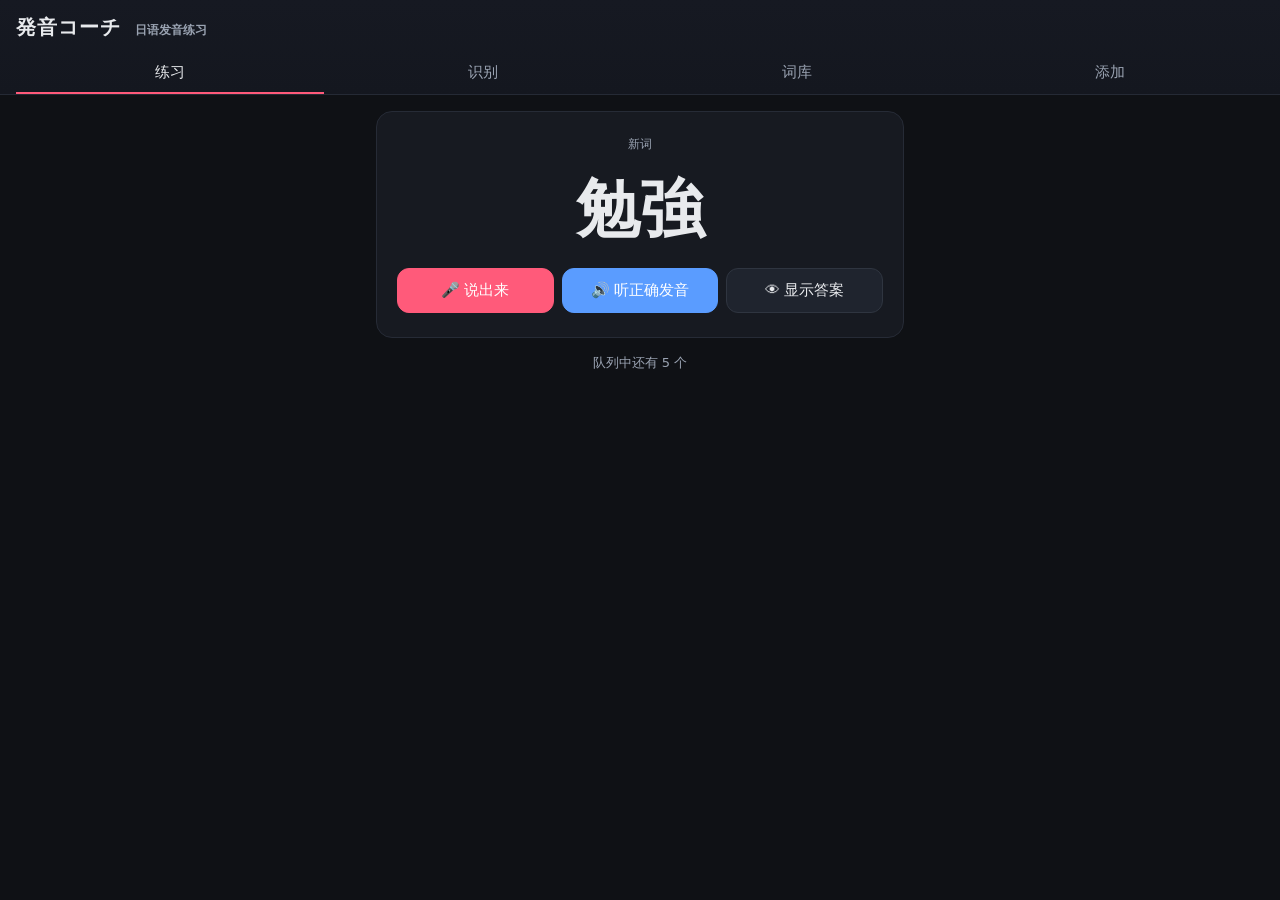
==== index.html @ 2b02692e "feat: Japanese pronunciation app with Identify (JMdict) mode Practice mode: see kanji, speak it, bro" ====
<!DOCTYPE html>
<html lang="zh">
<head>
  <meta charset="UTF-8" />
  <meta name="viewport" content="width=device-width, initial-scale=1.0, maximum-scale=1.0" />
  <title>発音コーチ · 日语发音练习</title>
  <link rel="stylesheet" href="styles.css" />
</head>
<body>
  <header class="topbar">
    <h1>発音コーチ <span class="sub">日语发音练习</span></h1>
    <nav class="tabs">
      <button class="tab active" data-view="practice">练习</button>
      <button class="tab" data-view="identify">识别</button>
      <button class="tab" data-view="library">词库</button>
      <button class="tab" data-view="add">添加</button>
    </nav>
  </header>

  <main>
    <!-- ============ PRACTICE ============ -->
    <section id="view-practice" class="view active">
      <div id="practice-empty" class="empty hidden">
        词库是空的。去「添加」一个短语，或让 Claude 帮你加。
      </div>

      <div id="practice-card" class="card practice-card hidden">
        <div class="due-badge" id="due-badge"></div>

        <div class="phrase-big" id="p-phrase">勉強</div>

        <div class="reveal hidden" id="p-reveal">
          <div class="reading">
            <span class="kana" id="p-kana">べんきょう</span>
            <span class="romaji" id="p-romaji">benkyō</span>
          </div>
          <div class="meaning" id="p-meaning">学习</div>
          <div class="trap hidden" id="p-trap"></div>
          <div class="example" id="p-example-box">
            <div class="ex-jp" id="p-ex"></div>
            <div class="ex-kana" id="p-ex-kana"></div>
            <div class="ex-zh" id="p-ex-zh"></div>
          </div>
        </div>

        <div class="speech-result hidden" id="speech-result">
          <div class="heard">听到：<b id="heard-text"></b></div>
          <div class="score-bar"><div class="score-fill" id="score-fill"></div></div>
          <div class="score-label" id="score-label"></div>
        </div>

        <div class="controls">
          <button class="btn btn-mic" id="btn-mic">🎤 说出来</button>
          <button class="btn btn-play" id="btn-play">🔊 听正确发音</button>
          <button class="btn btn-reveal" id="btn-reveal">👁 显示答案</button>
        </div>

        <div class="grade hidden" id="grade-row">
          <button class="btn grade-again" data-grade="again">😵 不会</button>
          <button class="btn grade-hard"  data-grade="hard">😐 勉强</button>
          <button class="btn grade-good"  data-grade="good">🙂 会了</button>
          <button class="btn grade-easy"  data-grade="easy">😎 太简单</button>
        </div>
      </div>

      <div class="practice-progress" id="practice-progress"></div>
    </section>

    <!-- ============ IDENTIFY ============ -->
    <section id="view-identify" class="view">
      <p class="hint">不知道日语怎么读？用中文读音说出这个词，我来帮你认出正确的日语发音。</p>

      <div class="card identify-card">
        <button class="btn btn-mic btn-mic-big" id="btn-id-mic">🎤 用中文读音说一个词</button>
        <div class="id-listening hidden" id="id-listening">听着…请说出那个词</div>
      </div>

      <div class="card id-result hidden" id="id-result">
        <div class="id-heard">识别到：<b id="id-heard-text"></b></div>
        <div class="id-loading hidden" id="id-loading">📖 正在加载 JMdict 词典（首次约几秒）…</div>

        <div id="id-found" class="hidden">
          <div class="phrase-big" id="id-phrase"></div>
          <div class="reading">
            <span class="kana" id="id-kana"></span>
            <span class="romaji" id="id-romaji"></span>
          </div>
          <div class="meaning" id="id-meaning"></div>
          <div class="id-source hidden" id="id-source"></div>
          <div class="trap hidden" id="id-trap"></div>
          <div class="controls">
            <button class="btn btn-play" id="id-play">🔊 听发音</button>
            <button class="btn btn-primary" id="id-add">➕ 加入练习</button>
          </div>
          <div class="id-inlib hidden" id="id-inlib">✓ 已在你的词库中</div>
        </div>

        <div id="id-notfound" class="hidden">
          <div class="id-notfound-msg">
            字典里还没有 <b id="id-nf-word"></b>。<br />
            把它发给 Claude，让我补全读音和意思后加入词库。
          </div>
          <button class="btn" id="id-copy">📋 复制这个词</button>
        </div>
      </div>

      <p class="attribution">释义来自 <a href="https://github.com/yomidevs/jmdict-yomitan" target="_blank" rel="noopener">JMdict</a>（英文，CC BY-SA 4.0）；常见词的中文释义为内置。</p>
    </section>

    <!-- ============ LIBRARY ============ -->
    <section id="view-library" class="view">
      <input type="search" id="lib-search" class="search" placeholder="搜索 汉字 / 假名 / 中文意思…" />
      <div id="lib-list" class="lib-list"></div>
    </section>

    <!-- ============ ADD ============ -->
    <section id="view-add" class="view">
      <p class="hint">手动添加一个短语。只有「汉字短语」是必填的，其它留空时会尽量自动补全。</p>
      <form id="add-form" class="add-form">
        <label>汉字短语 *<input name="phrase" required placeholder="勉強" /></label>
        <label>假名读音<input name="kana" placeholder="べんきょう" /></label>
        <label>罗马音<input name="romaji" placeholder="benkyō（留空会自动从假名生成）" /></label>
        <label>中文意思<input name="meaning_zh" placeholder="学习" /></label>
        <label>易混淆提示<input name="trap_zh" placeholder="中文「勉强」=不情愿" /></label>
        <label>例句（日）<input name="example" placeholder="毎日日本語を勉強します。" /></label>
        <label>例句假名<input name="example_kana" placeholder="まいにち…" /></label>
        <label>例句（中）<input name="example_zh" placeholder="我每天学习日语。" /></label>
        <button type="submit" class="btn btn-primary">加入词库</button>
      </form>
      <div class="export-row">
        <button class="btn" id="btn-export">导出我的词库 (JSON)</button>
        <button class="btn" id="btn-reset-progress">重置练习进度</button>
      </div>
    </section>
  </main>

  <script src="library.js"></script>
  <script src="dict.js"></script>
  <script src="app.js"></script>
</body>
</html>
---- styles.css ----
:root {
  --bg: #0f1115;
  --panel: #171a21;
  --panel-2: #1f242e;
  --text: #e8eaed;
  --muted: #9aa3b2;
  --accent: #ff5a7a;
  --accent-2: #5a9cff;
  --good: #3ecf8e;
  --warn: #ffb454;
  --bad: #ff6b6b;
  --radius: 16px;
  font-family: -apple-system, "Hiragino Sans", "Noto Sans CJK SC", "PingFang SC", system-ui, sans-serif;
}

* { box-sizing: border-box; }
html, body { margin: 0; background: var(--bg); color: var(--text); }
body { min-height: 100vh; }

.topbar {
  position: sticky; top: 0; z-index: 10;
  background: linear-gradient(180deg, #161922, #14171f);
  padding: 14px 16px 0;
  border-bottom: 1px solid #252a35;
}
.topbar h1 { margin: 0 0 12px; font-size: 20px; letter-spacing: 1px; }
.topbar h1 .sub { font-size: 12px; color: var(--muted); margin-left: 6px; letter-spacing: 0; }

.tabs { display: flex; gap: 6px; }
.tab {
  flex: 1; padding: 10px 0; border: none; cursor: pointer;
  background: transparent; color: var(--muted); font-size: 15px;
  border-bottom: 2px solid transparent;
}
.tab.active { color: var(--text); border-bottom-color: var(--accent); }

main { max-width: 560px; margin: 0 auto; padding: 16px; }
.view { display: none; }
.view.active { display: block; }

.hidden { display: none !important; }

.empty, .hint {
  color: var(--muted); text-align: center; padding: 32px 16px; line-height: 1.6;
}
.hint { text-align: left; padding: 0 0 12px; }

/* ---------- Practice card ---------- */
.card {
  background: var(--panel); border: 1px solid #262b36;
  border-radius: var(--radius); padding: 24px 20px;
}
.practice-card { text-align: center; position: relative; }

.due-badge { color: var(--muted); font-size: 12px; min-height: 16px; }

.phrase-big {
  font-size: 64px; font-weight: 700; margin: 18px 0 8px;
  line-height: 1.2; word-break: break-all;
}

.reveal { margin-top: 10px; animation: fade .25s ease; }
.reading { display: flex; flex-direction: column; gap: 2px; margin-bottom: 10px; }
.kana { font-size: 26px; color: var(--accent-2); }
.romaji { font-size: 15px; color: var(--muted); letter-spacing: 1px; }
.meaning { font-size: 22px; font-weight: 600; margin-bottom: 8px; }
.trap {
  font-size: 13px; color: var(--warn); background: #2a2118;
  border: 1px solid #4a3a1d; padding: 8px 10px; border-radius: 10px; margin-bottom: 12px;
}
.example { text-align: left; background: var(--panel-2); border-radius: 12px; padding: 12px 14px; margin-top: 6px; }
.ex-jp { font-size: 17px; margin-bottom: 4px; }
.ex-kana { font-size: 13px; color: var(--accent-2); margin-bottom: 4px; }
.ex-zh { font-size: 14px; color: var(--muted); }

/* ---------- Speech result ---------- */
.speech-result { margin: 16px 0 4px; animation: fade .25s ease; }
.heard { font-size: 14px; color: var(--muted); margin-bottom: 8px; }
.heard b { color: var(--text); }
.score-bar { height: 10px; background: #2a2f3a; border-radius: 999px; overflow: hidden; }
.score-fill { height: 100%; width: 0; transition: width .4s ease; border-radius: 999px; }
.score-label { font-size: 14px; margin-top: 6px; font-weight: 600; }

/* ---------- Controls ---------- */
.controls { display: flex; gap: 8px; margin-top: 20px; flex-wrap: wrap; }
.btn {
  flex: 1; min-width: 90px; padding: 12px 10px; border-radius: 12px; cursor: pointer;
  border: 1px solid #2f3540; background: var(--panel-2); color: var(--text);
  font-size: 15px; transition: transform .06s ease, background .15s ease;
}
.btn:active { transform: scale(.97); }
.btn-mic { background: var(--accent); border-color: var(--accent); color: #fff; }
.btn-mic.recording { animation: pulse 1s infinite; }
.btn-play { background: var(--accent-2); border-color: var(--accent-2); color: #fff; }
.btn-primary { background: var(--good); border-color: var(--good); color: #05291c; font-weight: 700; flex: none; width: 100%; margin-top: 6px; }

.grade { display: flex; gap: 6px; margin-top: 14px; }
.grade .btn { font-size: 14px; padding: 10px 4px; }
.grade-again { border-color: #5a2730; }
.grade-good { border-color: #265c43; }
.grade-easy { border-color: #2a4a6e; }

.practice-progress { text-align: center; color: var(--muted); font-size: 13px; margin-top: 16px; }

/* ---------- Library ---------- */
.search {
  width: 100%; padding: 12px 14px; border-radius: 12px; margin-bottom: 14px;
  background: var(--panel-2); border: 1px solid #2f3540; color: var(--text); font-size: 15px;
}
.lib-list { display: flex; flex-direction: column; gap: 10px; }
.lib-item {
  background: var(--panel); border: 1px solid #262b36; border-radius: 12px;
  padding: 12px 14px; display: flex; align-items: center; gap: 12px;
}
.lib-item .li-main { flex: 1; min-width: 0; }
.lib-item .li-phrase { font-size: 22px; font-weight: 600; }
.lib-item .li-kana { font-size: 13px; color: var(--accent-2); }
.lib-item .li-meaning { font-size: 14px; color: var(--muted); }
.lib-item .li-play { background: none; border: none; font-size: 22px; cursor: pointer; }
.lib-item .li-stat { font-size: 11px; color: var(--muted); white-space: nowrap; }

/* ---------- Identify ---------- */
.identify-card { text-align: center; }
.btn-mic-big { width: 100%; flex: none; padding: 18px; font-size: 17px; }
.id-listening { color: var(--accent); margin-top: 14px; font-size: 14px; animation: fade .2s ease; }
.id-result { margin-top: 14px; text-align: center; animation: fade .25s ease; }
.id-heard { color: var(--muted); font-size: 14px; margin-bottom: 8px; }
.id-heard b { color: var(--text); }
.id-inlib { color: var(--good); font-size: 13px; margin-top: 10px; }
.id-notfound-msg { color: var(--muted); line-height: 1.7; margin: 12px 0 16px; }
.id-notfound-msg b { color: var(--warn); font-size: 22px; }
.id-loading { color: var(--accent-2); font-size: 14px; margin: 10px 0; }
.id-source { font-size: 12px; color: var(--muted); margin: 4px 0 6px; }
.attribution { color: var(--muted); font-size: 12px; text-align: center; margin-top: 16px; line-height: 1.6; }
.attribution a { color: var(--accent-2); }

/* ---------- Add form ---------- */
.add-form { display: flex; flex-direction: column; gap: 10px; }
.add-form label { display: flex; flex-direction: column; gap: 4px; font-size: 13px; color: var(--muted); }
.add-form input {
  padding: 10px 12px; border-radius: 10px; background: var(--panel-2);
  border: 1px solid #2f3540; color: var(--text); font-size: 16px;
}
.export-row { display: flex; gap: 8px; margin-top: 20px; }

@keyframes fade { from { opacity: 0; transform: translateY(4px); } to { opacity: 1; transform: none; } }
@keyframes pulse { 0%,100% { box-shadow: 0 0 0 0 rgba(255,90,122,.5);} 50% { box-shadow: 0 0 0 10px rgba(255,90,122,0);} }
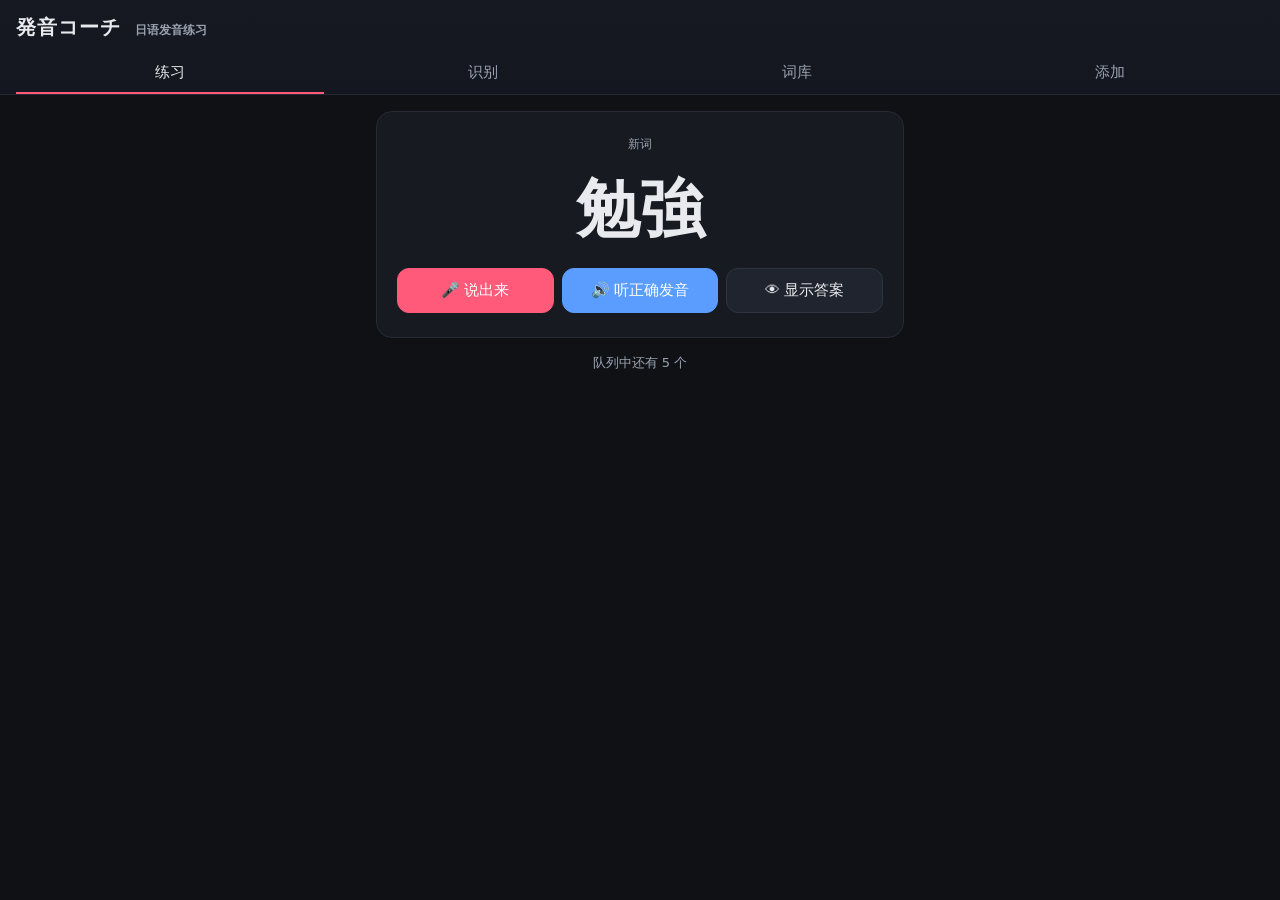
==== commit 4deefc9e: "feat: type-to-identify, AI smart-lookup, import & persistence hardening Identify tab: type kanji (Ch" ====
--- a/index.html
+++ b/index.html
@@ -73,6 +73,11 @@
       <div class="card identify-card">
         <button class="btn btn-mic btn-mic-big" id="btn-id-mic">🎤 用中文读音说一个词</button>
         <div class="id-listening hidden" id="id-listening">听着…请说出那个词</div>
+        <div class="id-type-row">
+          <input type="text" id="id-type-input" class="search" placeholder="或：直接输入汉字（中文 / 日文）" />
+          <button class="btn" id="btn-id-type">查字典</button>
+          <button class="btn btn-claude" id="btn-id-type-claude">🤖 Claude</button>
+        </div>
       </div>
 
       <div class="card id-result hidden" id="id-result">
@@ -88,6 +93,11 @@
           <div class="meaning" id="id-meaning"></div>
           <div class="id-source hidden" id="id-source"></div>
           <div class="trap hidden" id="id-trap"></div>
+          <div class="example hidden" id="id-example">
+            <div class="ex-jp" id="id-ex"></div>
+            <div class="ex-kana" id="id-ex-kana"></div>
+            <div class="ex-zh" id="id-ex-zh"></div>
+          </div>
           <div class="controls">
             <button class="btn btn-play" id="id-play">🔊 听发音</button>
             <button class="btn btn-primary" id="id-add">➕ 加入练习</button>
@@ -97,10 +107,12 @@
 
         <div id="id-notfound" class="hidden">
           <div class="id-notfound-msg">
-            字典里还没有 <b id="id-nf-word"></b>。<br />
-            把它发给 Claude，让我补全读音和意思后加入词库。
+            字典里还没有 <b id="id-nf-word"></b>。
           </div>
-          <button class="btn" id="id-copy">📋 复制这个词</button>
+          <div class="controls">
+            <button class="btn btn-claude" id="id-nf-claude">🤖 用 Claude 查询</button>
+            <button class="btn" id="id-copy">📋 复制这个词</button>
+          </div>
         </div>
       </div>
 
@@ -128,8 +140,30 @@
         <button type="submit" class="btn btn-primary">加入词库</button>
       </form>
       <div class="export-row">
-        <button class="btn" id="btn-export">导出我的词库 (JSON)</button>
+        <button class="btn" id="btn-export">导出词库 (JSON)</button>
+        <button class="btn" id="btn-import">导入词库</button>
         <button class="btn" id="btn-reset-progress">重置练习进度</button>
+      </div>
+      <input type="file" id="import-file" accept="application/json,.json" hidden />
+
+      <div class="settings">
+        <h3>🤖 智能查询 API（可选，用于「识别」）</h3>
+        <label>服务商
+          <select id="api-provider">
+            <option value="openrouter">OpenRouter（免费模型 · 无需信用卡 · 推荐）</option>
+            <option value="deepseek">DeepSeek（官方 · 便宜 · 中日文强）</option>
+            <option value="gemini">Google Gemini（AI Studio 免费额度）</option>
+            <option value="anthropic">Anthropic Claude（按量付费）</option>
+          </select>
+        </label>
+        <label>API Key
+          <input type="password" id="api-key" placeholder="API Key" autocomplete="off" />
+        </label>
+        <label>模型
+          <select id="api-model"></select>
+        </label>
+        <button class="btn btn-primary" id="btn-save-api">保存设置</button>
+        <p class="hint small" id="api-note"></p>
       </div>
     </section>
   </main>
--- a/styles.css
+++ b/styles.css
@@ -133,6 +133,18 @@
 .id-source { font-size: 12px; color: var(--muted); margin: 4px 0 6px; }
 .attribution { color: var(--muted); font-size: 12px; text-align: center; margin-top: 16px; line-height: 1.6; }
 .attribution a { color: var(--accent-2); }
+.id-type-row { display: flex; gap: 6px; margin-top: 12px; }
+.id-type-row .search { margin-bottom: 0; flex: 1; }
+.id-type-row .btn { flex: none; min-width: 0; padding: 10px 12px; }
+.btn-claude { background: #6b4ea8; border-color: #6b4ea8; color: #fff; }
+.settings { margin-top: 24px; padding-top: 18px; border-top: 1px solid #262b36; display: flex; flex-direction: column; gap: 10px; }
+.settings h3 { margin: 0 0 4px; font-size: 15px; font-weight: 600; }
+.settings label { display: flex; flex-direction: column; gap: 4px; font-size: 13px; color: var(--muted); }
+.settings input, .settings select {
+  padding: 10px 12px; border-radius: 10px; background: var(--panel-2);
+  border: 1px solid #2f3540; color: var(--text); font-size: 16px;
+}
+.hint.small { font-size: 11px; }
 
 /* ---------- Add form ---------- */
 .add-form { display: flex; flex-direction: column; gap: 10px; }
